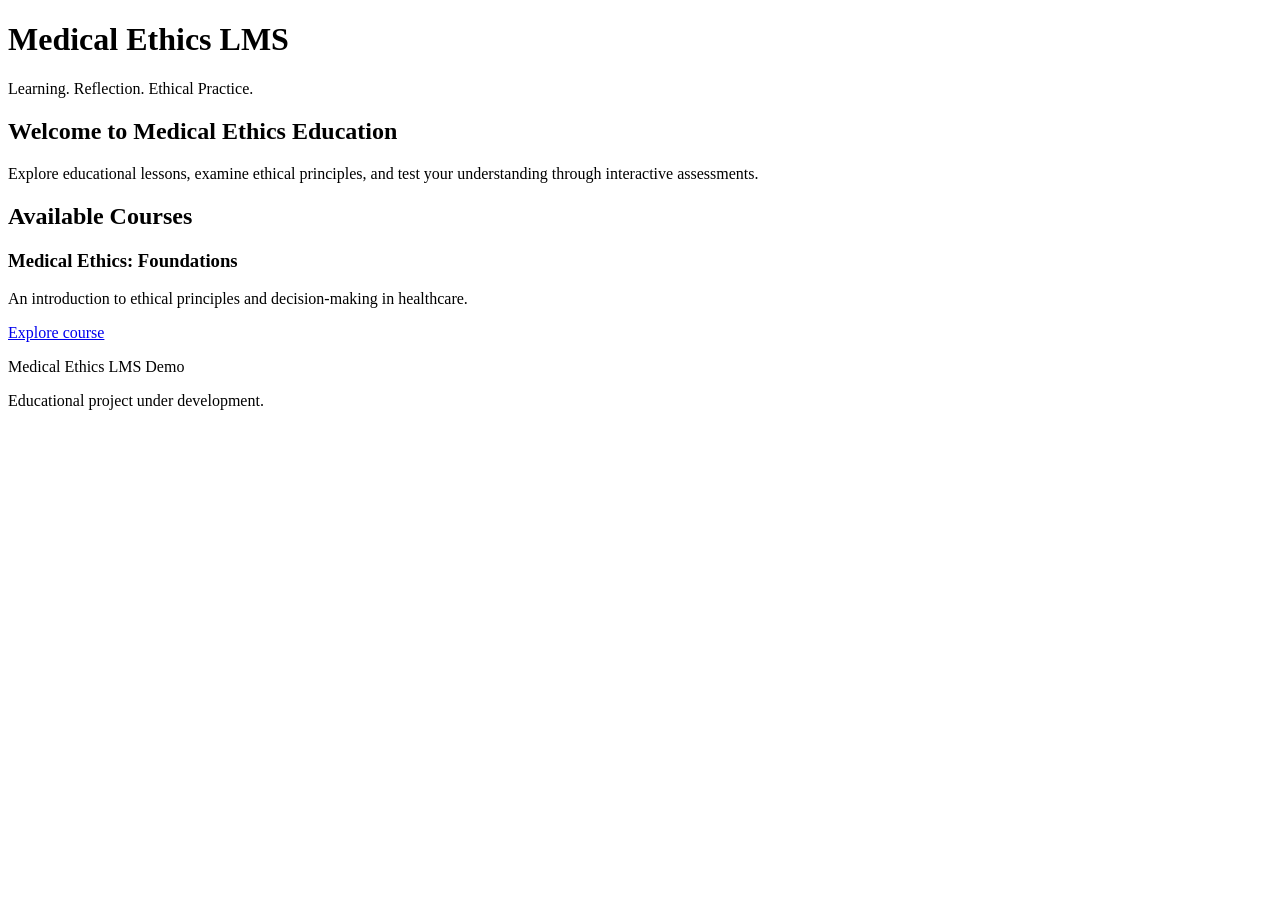
==== index.html @ 56e3b8ac "Create index.html for Medical Ethics LMS This file serves as the main HTML structure for the Medical" ====
<!DOCTYPE html>
<html lang="en">
<head>
    <meta charset="UTF-8">
    <meta name="viewport" content="width=device-width, initial-scale=1.0">

    <meta name="description" content="A browser-based Medical Ethics Learning Management System demonstration.">

    <title>Medical Ethics LMS</title>

    <link rel="stylesheet" href="css/style.css">
</head>

<body>

    <header class="site-header">
        <div class="container">
            <h1>Medical Ethics LMS</h1>
            <p>Learning. Reflection. Ethical Practice.</p>
        </div>
    </header>

    <main class="container">

        <section class="welcome-section">
            <h2>Welcome to Medical Ethics Education</h2>

            <p>
                Explore educational lessons, examine ethical principles,
                and test your understanding through interactive assessments.
            </p>
        </section>

        <section class="courses-section">
            <h2>Available Courses</h2>

            <div id="course-list" class="course-grid">
                <article class="course-card">
                    <h3>Medical Ethics: Foundations</h3>

                    <p>
                        An introduction to ethical principles and
                        decision-making in healthcare.
                    </p>

                    <a href="lesson.html" class="button">
                        Explore course
                    </a>
                </article>
            </div>
        </section>

    </main>

    <footer class="site-footer">
        <div class="container">
            <p>Medical Ethics LMS Demo</p>
            <p>Educational project under development.</p>
        </div>
    </footer>

    <script src="js/app.js"></script>

</body>
</html>
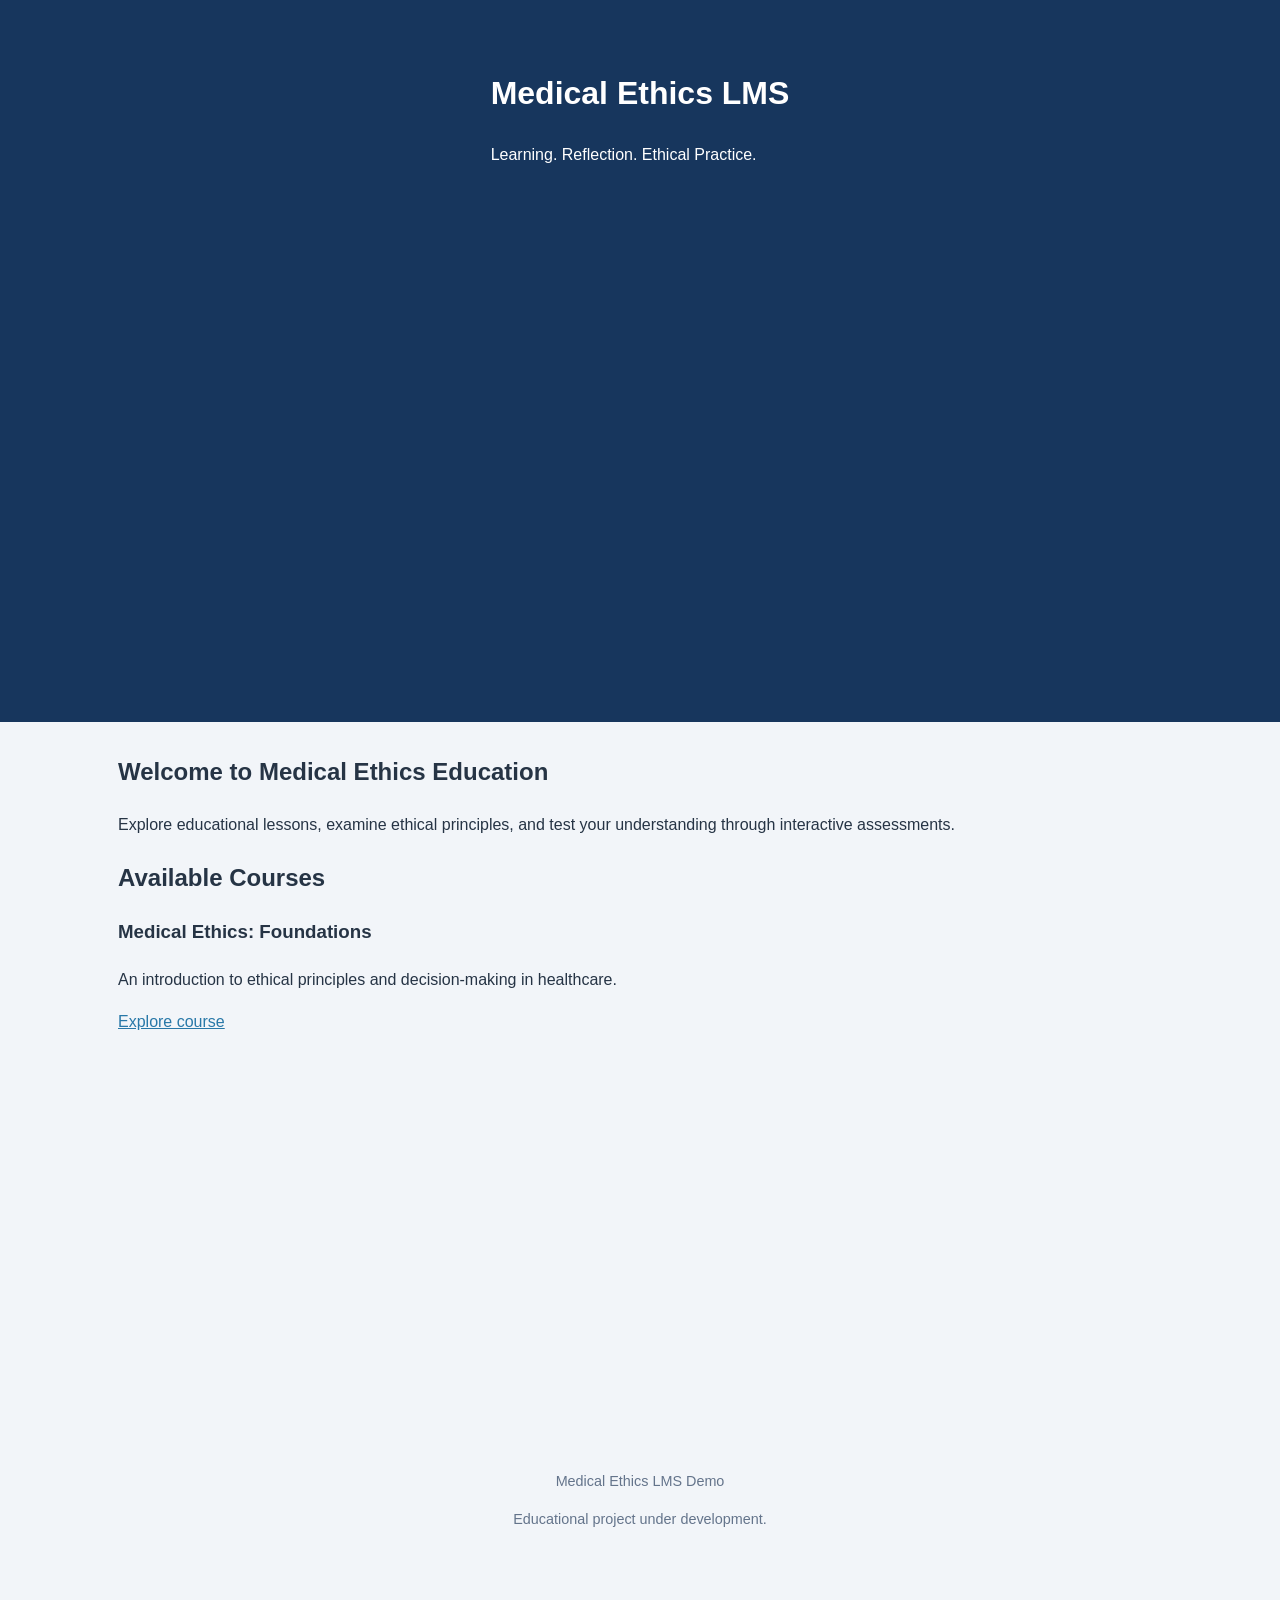
==== commit 109cee81: "Update stylesheet link to use static directory" ====
--- a/index.html
+++ b/index.html
@@ -9,7 +9,7 @@
 
     <title>Medical Ethics LMS</title>
 
-    <link rel="stylesheet" href="css/style.css">
+    <link rel="stylesheet" href="static/css/style.css">
 </head>
 
 <body>
--- a/static/css/style.css
+++ b/static/css/style.css
@@ -0,0 +1,287 @@
+
+:root {
+  --navy: #17365d;
+  --blue: #2878a8;
+  --ink: #263445;
+  --muted: #64748b;
+  --bg: #f2f5f9;
+  --line: #e1e8f0;
+  --green: #16834a;
+}
+
+* { box-sizing: border-box; }
+
+body {
+  margin: 0;
+  background: var(--bg);
+  color: var(--ink);
+  font: 16px/1.65 Arial, sans-serif;
+}
+
+a { color: var(--blue); }
+
+.site-header {
+  background: var(--navy);
+  color: white;
+  padding: 16px max(20px, calc((100% - 1080px)/2));
+  display: flex;
+  align-items: center;
+  justify-content: space-between;
+  gap: 20px;
+  flex-wrap: wrap;
+}
+
+.brand {
+  color: white;
+  font-weight: 800;
+  letter-spacing: .08em;
+  text-decoration: none;
+}
+
+nav {
+  display: flex;
+  gap: 18px;
+  align-items: center;
+  flex-wrap: wrap;
+}
+
+nav a, .welcome {
+  color: #e8f1fb;
+  text-decoration: none;
+  font-size: .92rem;
+}
+
+.inline-form { display: inline; margin: 0; }
+
+.nav-button {
+  background: transparent;
+  border: 1px solid #8da9c7;
+  padding: 7px 12px;
+  margin: 0;
+}
+
+.container {
+  max-width: 1080px;
+  margin: 30px auto;
+  padding: 0 18px;
+  min-height: 70vh;
+}
+
+.hero {
+  background: var(--navy);
+  color: white;
+  padding: 42px;
+  border-radius: 16px;
+  margin-bottom: 28px;
+}
+
+.hero h1 {
+  margin: 8px 0;
+  font-size: clamp(2rem, 5vw, 3rem);
+  line-height: 1.15;
+}
+
+.hero p {
+  color: #d5e4f5;
+  max-width: 650px;
+}
+
+.hero.compact { padding: 28px 34px; }
+
+.eyebrow, .pill {
+  display: inline-block;
+  font-size: .75rem;
+  font-weight: bold;
+  letter-spacing: .08em;
+  background: #e5eff8;
+  color: var(--navy);
+  border-radius: 30px;
+  padding: 5px 11px;
+}
+
+.cards {
+  display: grid;
+  grid-template-columns: repeat(auto-fit, minmax(240px, 1fr));
+  gap: 18px;
+}
+
+.card, .panel, .form-card {
+  background: white;
+  border: 1px solid var(--line);
+  border-radius: 14px;
+  padding: 26px;
+  box-shadow: 0 3px 12px rgba(0,0,0,.04);
+  margin-bottom: 22px;
+}
+
+.card h3 { color: var(--navy); }
+
+.button-link, button {
+  display: inline-block;
+  border: 0;
+  border-radius: 8px;
+  padding: 11px 17px;
+  background: var(--blue);
+  color: white;
+  text-decoration: none;
+  font-weight: 700;
+  cursor: pointer;
+  font-size: 1rem;
+}
+
+button:hover, .button-link:hover { filter: brightness(.94); }
+
+.form-card {
+  max-width: 520px;
+  margin: 45px auto;
+}
+
+label {
+  display: block;
+  margin: 14px 0;
+  font-weight: 600;
+}
+
+input:not([type=radio]) {
+  display: block;
+  width: 100%;
+  margin-top: 6px;
+  padding: 12px;
+  border: 1px solid #cbd5e1;
+  border-radius: 7px;
+  font: inherit;
+}
+
+input[type=radio] { margin-right: 8px; }
+
+.hint, .muted {
+  color: var(--muted);
+  font-size: .9rem;
+}
+
+.flash-wrap {
+  max-width: 1080px;
+  margin: 18px auto 0;
+  padding: 0 18px;
+}
+
+.flash {
+  padding: 12px 16px;
+  margin-bottom: 8px;
+  border-radius: 8px;
+  background: #e5eff8;
+}
+
+.flash.success { background: #e7f5ec; color: #146c3b; }
+.flash.error { background: #fdecea; color: #9f2d25; }
+.flash.info { background: #eaf2fb; color: #234c78; }
+
+.lesson-content h2, .panel h2 {
+  color: var(--navy);
+  border-bottom: 2px solid var(--line);
+  padding-bottom: 9px;
+  margin-top: 0;
+}
+
+.lesson-content h3 {
+  color: var(--blue);
+  margin-top: 28px;
+}
+
+blockquote {
+  border-left: 5px solid var(--blue);
+  padding: 15px 20px;
+  background: #f1f6fa;
+  margin: 20px 0;
+}
+
+.lesson-content li { margin: 7px 0; }
+
+.breadcrumb {
+  margin: 0 0 15px;
+  color: var(--muted);
+  font-size: .9rem;
+}
+
+.video-grid {
+  display: grid;
+  grid-template-columns: 1fr 1fr;
+  gap: 20px;
+}
+
+.video-frame {
+  position: relative;
+  width: 100%;
+  aspect-ratio: 16/9;
+  background: #111;
+  border-radius: 10px;
+  overflow: hidden;
+}
+
+.video-frame iframe {
+  position: absolute;
+  inset: 0;
+  width: 100%;
+  height: 100%;
+  border: 0;
+}
+
+.quiz-question {
+  border: 1px solid var(--line);
+  border-radius: 10px;
+  padding: 18px;
+  margin: 18px 0;
+}
+
+.quiz-question legend {
+  font-weight: 800;
+  color: var(--navy);
+  padding: 0 8px;
+}
+
+.option {
+  display: block;
+  padding: 8px 10px;
+  background: #f7f9fc;
+  border-radius: 7px;
+  margin: 8px 0;
+  font-weight: 400;
+  cursor: pointer;
+}
+
+.result-card, .notice {
+  margin-top: 20px;
+  background: #eaf5ee;
+  border-radius: 10px;
+  padding: 18px;
+}
+
+.table-wrap { overflow-x: auto; }
+
+table {
+  border-collapse: collapse;
+  width: 100%;
+}
+
+th, td {
+  text-align: left;
+  border-bottom: 1px solid var(--line);
+  padding: 12px;
+  white-space: nowrap;
+}
+
+.lesson-list li { padding: 10px 0; }
+
+footer {
+  text-align: center;
+  color: var(--muted);
+  padding: 28px 15px;
+  font-size: .9rem;
+}
+
+@media(max-width:700px) {
+  .site-header { align-items: flex-start; }
+  .video-grid { grid-template-columns: 1fr; }
+  .hero { padding: 28px 22px; }
+  .card, .panel, .form-card { padding: 20px; }
+}
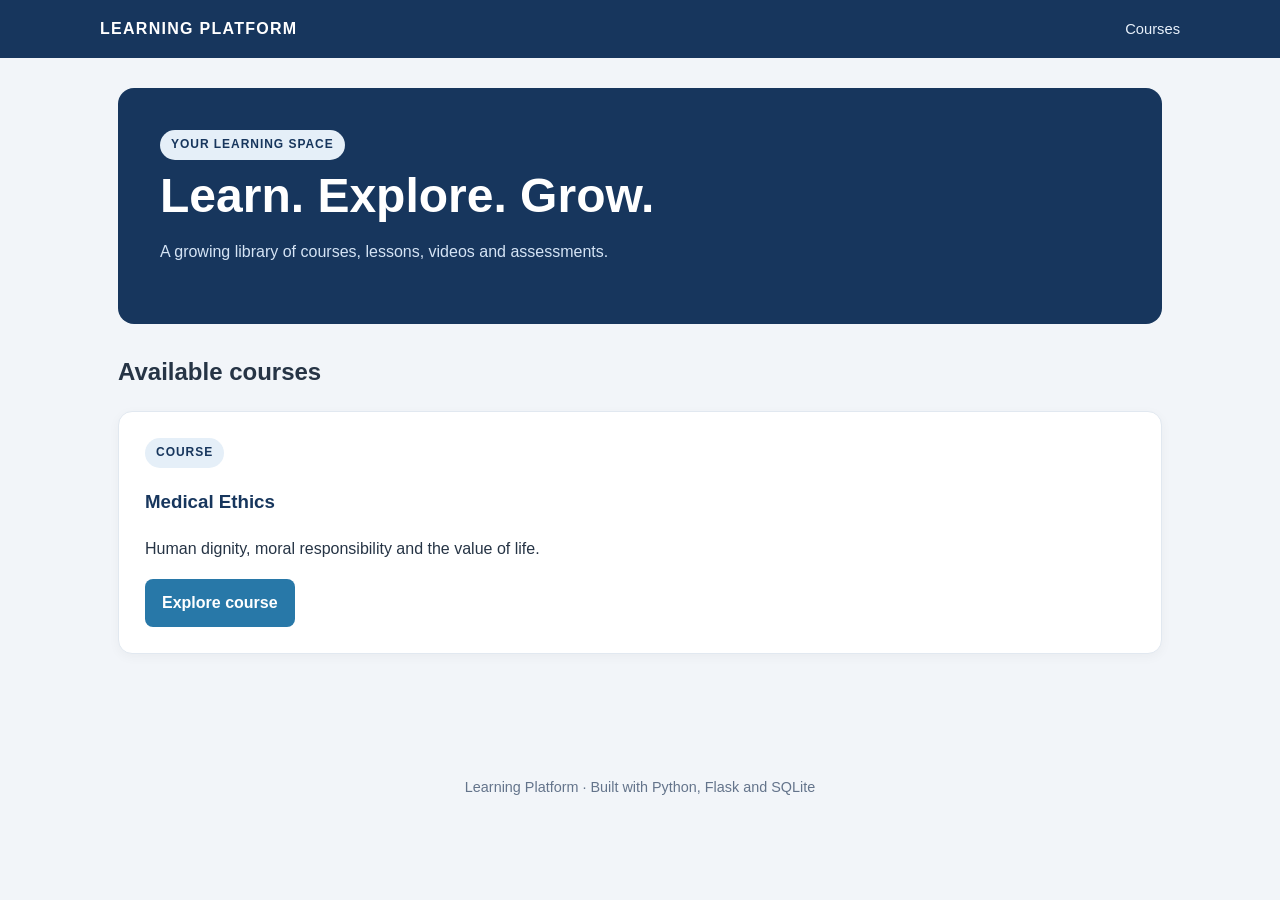
==== commit fba646b1: "Update index.html" ====
--- a/index.html
+++ b/index.html
@@ -2,65 +2,46 @@
 <!DOCTYPE html>
 <html lang="en">
 <head>
-    <meta charset="UTF-8">
-    <meta name="viewport" content="width=device-width, initial-scale=1.0">
+  <meta charset="UTF-8">
+  <meta name="viewport" content="width=device-width, initial-scale=1">
 
-    <meta name="description" content="A browser-based Medical Ethics Learning Management System demonstration.">
+  <title>Courses | Learning Platform</title>
 
-    <title>Medical Ethics LMS</title>
-
-    <link rel="stylesheet" href="static/css/style.css">
+  <link rel="stylesheet" href="static/css/style.css">
 </head>
-
 <body>
 
-    <header class="site-header">
-        <div class="container">
-            <h1>Medical Ethics LMS</h1>
-            <p>Learning. Reflection. Ethical Practice.</p>
-        </div>
-    </header>
+<header class="site-header">
+  <a class="brand" href="index.html">LEARNING PLATFORM</a>
+  <nav>
+    <a href="index.html">Courses</a>
+  </nav>
+</header>
 
-    <main class="container">
+<main class="container">
 
-        <section class="welcome-section">
-            <h2>Welcome to Medical Ethics Education</h2>
+  <section class="hero">
+    <span class="eyebrow">YOUR LEARNING SPACE</span>
+    <h1>Learn. Explore. Grow.</h1>
+    <p>A growing library of courses, lessons, videos and assessments.</p>
+  </section>
 
-            <p>
-                Explore educational lessons, examine ethical principles,
-                and test your understanding through interactive assessments.
-            </p>
-        </section>
+  <h2>Available courses</h2>
 
-        <section class="courses-section">
-            <h2>Available Courses</h2>
+  <div class="cards">
+    <article class="card">
+      <span class="pill">COURSE</span>
+      <h3>Medical Ethics</h3>
+      <p>Human dignity, moral responsibility and the value of life.</p>
+      <a class="button-link" href="course.html">Explore course</a>
+    </article>
+  </div>
 
-            <div id="course-list" class="course-grid">
-                <article class="course-card">
-                    <h3>Medical Ethics: Foundations</h3>
+</main>
 
-                    <p>
-                        An introduction to ethical principles and
-                        decision-making in healthcare.
-                    </p>
-
-                    <a href="lesson.html" class="button">
-                        Explore course
-                    </a>
-                </article>
-            </div>
-        </section>
-
-    </main>
-
-    <footer class="site-footer">
-        <div class="container">
-            <p>Medical Ethics LMS Demo</p>
-            <p>Educational project under development.</p>
-        </div>
-    </footer>
-
-    <script src="js/app.js"></script>
+<footer>
+  Learning Platform · Built with Python, Flask and SQLite
+</footer>
 
 </body>
 </html>
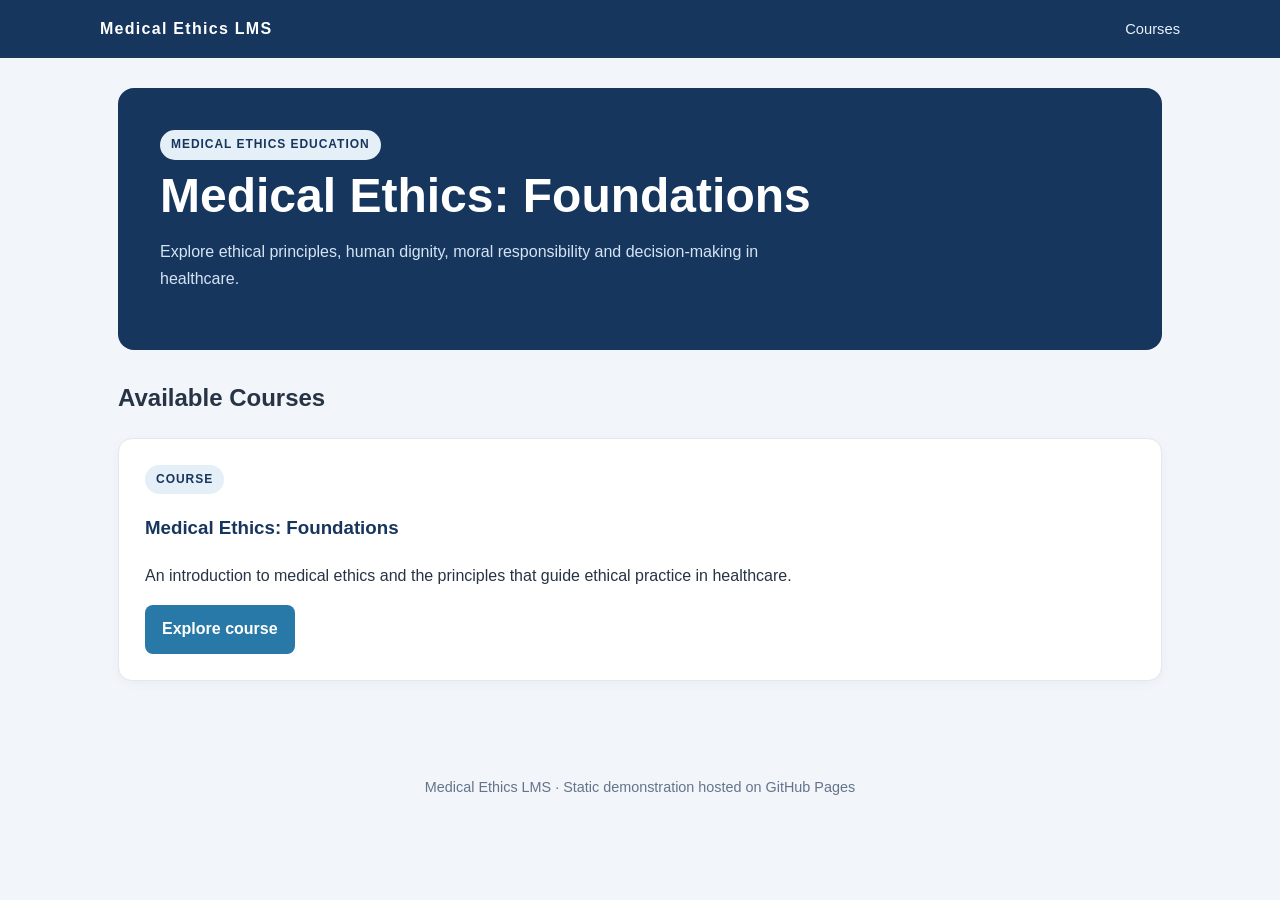
==== commit 78cc816e: "Update LMS homepage branding and course catalogue." ====
--- a/index.html
+++ b/index.html
@@ -2,45 +2,67 @@
 <!DOCTYPE html>
 <html lang="en">
 <head>
-  <meta charset="UTF-8">
-  <meta name="viewport" content="width=device-width, initial-scale=1">
+    <meta charset="UTF-8">
+    <meta name="viewport" content="width=device-width, initial-scale=1">
 
-  <title>Courses | Learning Platform</title>
+    <meta name="description" content="Medical Ethics: Foundations — an educational learning platform exploring ethical principles and decision-making in healthcare.">
 
-  <link rel="stylesheet" href="static/css/style.css">
+    <title>Medical Ethics LMS</title>
+
+    <link rel="stylesheet" href="static/css/style.css">
 </head>
+
 <body>
 
 <header class="site-header">
-  <a class="brand" href="index.html">LEARNING PLATFORM</a>
-  <nav>
-    <a href="index.html">Courses</a>
-  </nav>
+    <a class="brand" href="index.html">Medical Ethics LMS</a>
+
+    <nav>
+        <a href="index.html">Courses</a>
+    </nav>
 </header>
 
 <main class="container">
 
-  <section class="hero">
-    <span class="eyebrow">YOUR LEARNING SPACE</span>
-    <h1>Learn. Explore. Grow.</h1>
-    <p>A growing library of courses, lessons, videos and assessments.</p>
-  </section>
+    <section class="hero">
+        <span class="eyebrow">MEDICAL ETHICS EDUCATION</span>
 
-  <h2>Available courses</h2>
+        <h1>Medical Ethics: Foundations</h1>
 
-  <div class="cards">
-    <article class="card">
-      <span class="pill">COURSE</span>
-      <h3>Medical Ethics</h3>
-      <p>Human dignity, moral responsibility and the value of life.</p>
-      <a class="button-link" href="course.html">Explore course</a>
-    </article>
-  </div>
+        <p>
+            Explore ethical principles, human dignity,
+            moral responsibility and decision-making in healthcare.
+        </p>
+    </section>
+
+    <section>
+        <h2>Available Courses</h2>
+
+        <div class="cards">
+
+            <article class="card">
+                <span class="pill">COURSE</span>
+
+                <h3>Medical Ethics: Foundations</h3>
+
+                <p>
+                    An introduction to medical ethics and
+                    the principles that guide ethical practice
+                    in healthcare.
+                </p>
+
+                <a class="button-link" href="course.html">
+                    Explore course
+                </a>
+            </article>
+
+        </div>
+    </section>
 
 </main>
 
 <footer>
-  Learning Platform · Built with Python, Flask and SQLite
+    Medical Ethics LMS · Static demonstration hosted on GitHub Pages
 </footer>
 
 </body>
